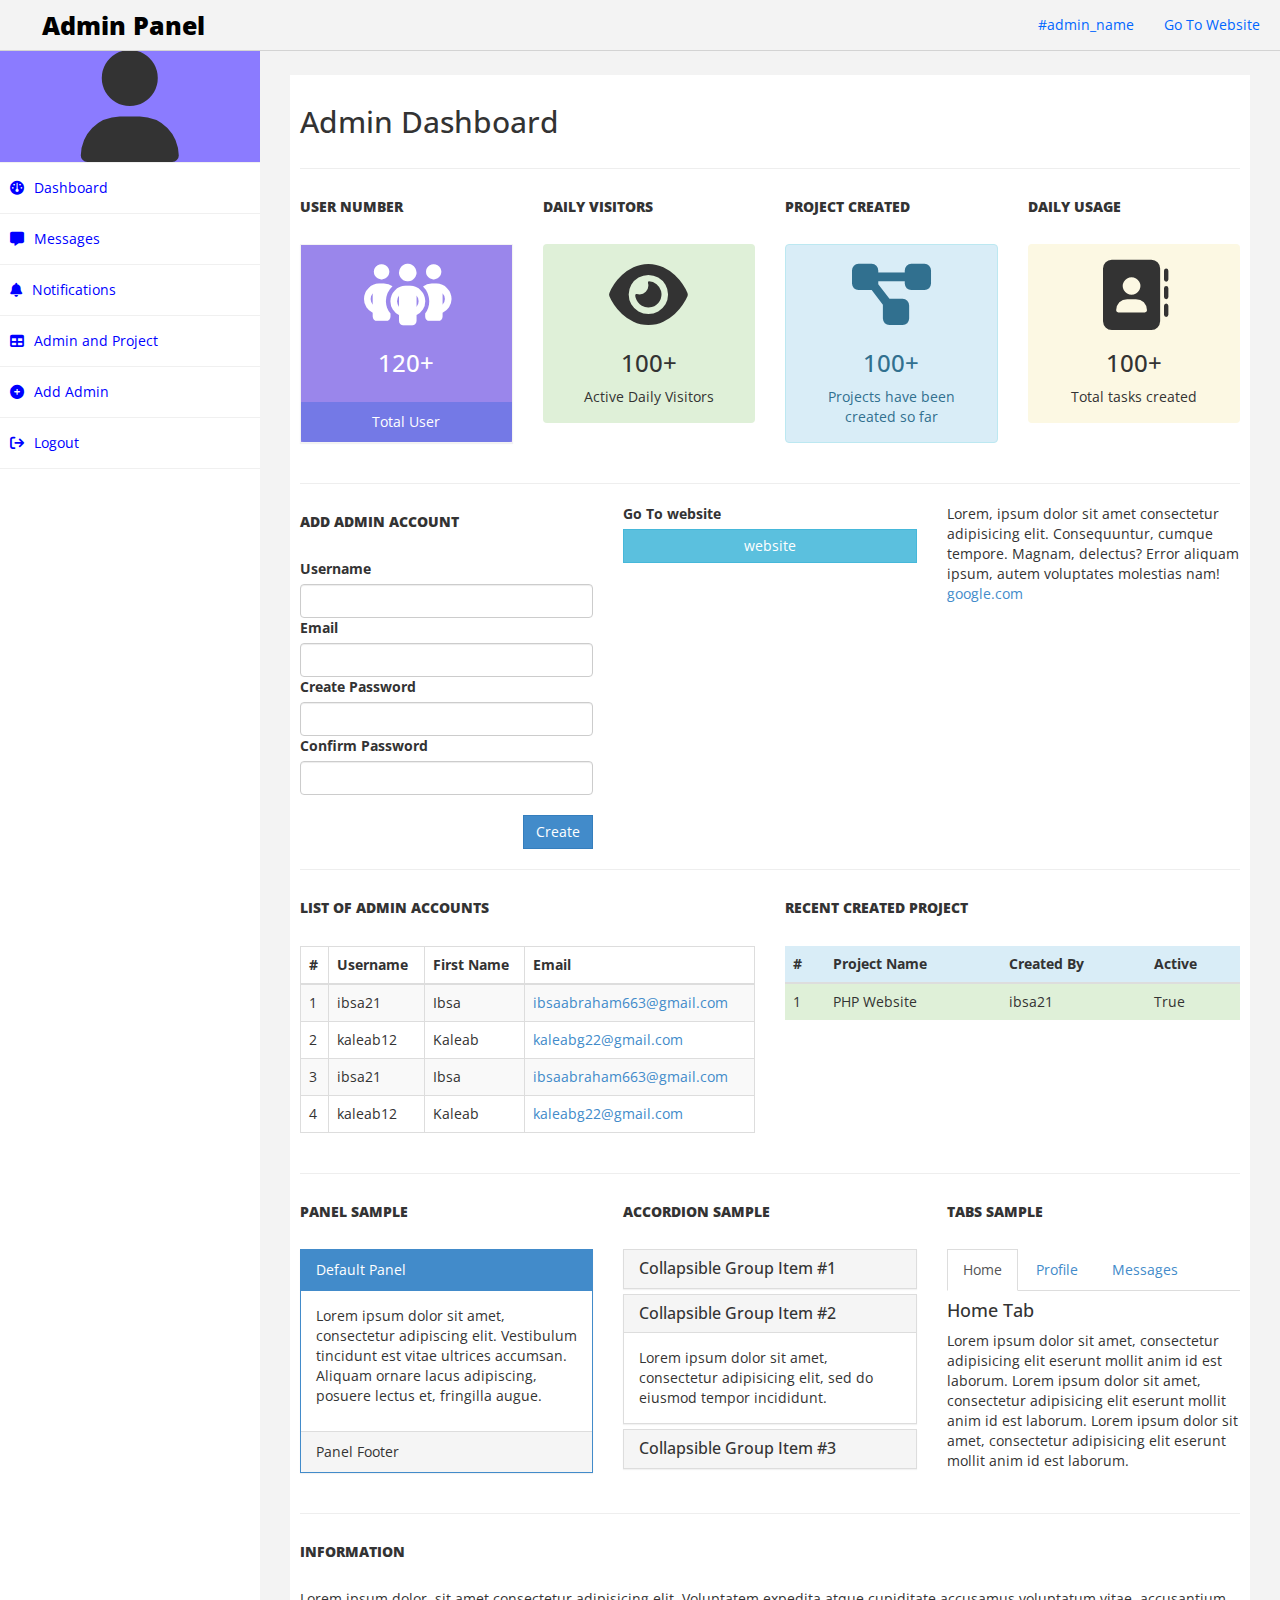
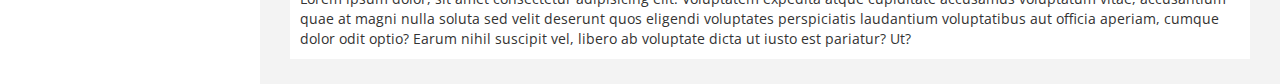
==== templates/admin/admin.html @ ea85d653 "Feat: added admin dashboard" ====
﻿<!DOCTYPE html>
<html xmlns="http://www.w3.org/1999/xhtml">
<head>
    <meta charset="utf-8" />
    <meta name="viewport" content="width=device-width, initial-scale=1.0" />
    <title>Free Bootstrap Admin Template : Two Page</title>
    <!-- BOOTSTRAP STYLES-->
    <link href="assets/css/bootstrap.css" rel="stylesheet" />
    <!-- FONTAWESOME STYLES-->
    <!-- <link href="assets/css/font-awesome.css" rel="stylesheet" /> -->
    <link rel="stylesheet" href="https://cdnjs.cloudflare.com/ajax/libs/font-awesome/6.1.1/css/all.min.css">
    <!-- CUSTOM STYLES-->
    <link href="assets/css/custom.css" rel="stylesheet" />
    <!-- GOOGLE FONTS-->
    <link href='http://fonts.googleapis.com/css?family=Open+Sans' rel='stylesheet' type='text/css' />
</head>
<body>
    <div id="wrapper">
        <div class="navbar navbar-inverse navbar-fixed-top">
            <div class="adjust-nav">
                <div class="navbar-header">
                    <button type="button" class="navbar-toggle" data-toggle="collapse" data-target=".sidebar-collapse">
                        <span class="icon-bar"></span>
                        <span class="icon-bar"></span>
                        <span class="icon-bar"></span>
                    </button>
                    <a class="navbar-brand" href="#"><i class="fa fa-square-o "></i>&nbsp;Admin Panel</a>
                </div>
                <div class="navbar-collapse collapse">
                    <ul class="nav navbar-nav navbar-right">
                        <li><a href="#admin_name">#admin_name</a></li>
                        <li><a href="#">Go To Website</a></li>
                    </ul>
                </div>

            </div>
        </div>
        <!-- /. NAV TOP  -->
        <nav class="navbar-default navbar-side" role="navigation">
            <div class="sidebar-collapse">
                <ul class="nav" id="main-menu">                    
                    <li class="text-center user-image-back">
                        <i class="fa-solid fa-user fa-8x"></i>                     
                    </li>


                    <li>
                        <a href="index.html"><i class="fa-solid fa-gauge"></i>Dashboard</a>
                    </li>
                    <li>
                        <a href="#messages"><i class="fa-solid fa-message"></i>Messages</a>
                    </li>
                    <li>
                        <a href="#notificaions"><i class="fa-solid fa-bell"></i>Notifications</a>
                    </li>
                    <li>
                        <a href="#admin_project_list"><i class="fa fa-table "></i>Admin and Project</a>
                    </li>
                    <li>
                        <a href="#add_admin"><i class="fa-solid fa-circle-plus"></i>Add Admin </a>
                    </li>
                    <li>
                        <a href="blank.html"><i class="fa-solid fa-arrow-right-from-bracket"></i>Logout</a>
                    </li>
                </ul>
            </div>
        </nav>

        <!-- /. NAV SIDE  -->
        <div id="page-wrapper">
            <div id="page-inner">
                <div class="row">
                    <div class="col-md-12">
                        <h2>Admin Dashboard</h2>
                    </div>
                </div>
                <!-- /. ROW  -->
                <hr />
                <div class="row">
                    <div class="col-md-3 col-sm-3 col-xs-6" id="dashboard">
                        <h5>User Number</h5>
                        <div class="panel panel-primary text-center no-boder bg-color-blue">
                            <div class="panel-body">
                                <i class="fa fa-bar-chart-o fa-5x"></i>
                                <i class="fa-solid fa-people-group fa-5x"></i>
                                <h3>120+</h3>
                            </div>
                            <div class="panel-footer back-footer-blue">
                                Total User
                            
                            </div>
                        </div>
                    </div>
                    <div class="col-md-3 col-sm-3 col-xs-6" id="daily_visitors">
                        <h5>Daily Visitors</h5>
                            <div class="alert bg-success text-center">
                                <i class="fa-solid fa-eye fa-5x"></i>
                                <h3> 100+ </h3>
                                Active Daily Visitors
                            </div>
                    </div>
                    <div class="col-md-3 col-sm-3 col-xs-6" id="project_created">
                        <h5>Project Created</h5>
                        <div class="alert alert-info text-center">
                            <i class="fa-solid fa-diagram-project fa-5x"></i>
                            <h3> 100+ </h3>
                            Projects have been created so far
                        </div>
                    </div>
                    <div class="col-md-3 col-sm-3 col-xs-6" id="daily_usage">
                        <h5>Daily Usage</h5>
                        <div class="alert bg-warning text-center">
                            <i class="fa-solid fa-address-book fa-5x"></i>
                            <h3> 100+ </h3>
                            Total tasks created
                        </div>
                    </div>
                </div>
                <!-- /. ROW  -->
                <hr />
                <div class="row">
                    <div class="col-md-4" id="add_admin">
                        <h5>Add Admin Account</h5>
                        <div class="form-group">
                            <label>Username</label>
                            <input class="form-control" name="admin_username" required />
                            <label for="">Email</label>
                            <input type="text" class="form-control" name="admin_email" required>
                            <label for="">Create Password</label>
                            <input type="password" class="form-control" name = "admin_password" required>
                            <label for="">Confirm Password</label>
                            <input type="password" class="form-control" name="confirm_passwrod" required><br>
                            <input type="submit" class="btn btn-primary" style="float: right;" value="Create">
                        </div>
                    </div>
                    <div class="col-md-4">
                        <label>Go To website</label>
                        <a href="blank.html" target="_blank" class="btn btn-info btn-block">website</a>
                    </div>

                    <div class="col-md-4">
                        Lorem, ipsum dolor sit amet consectetur adipisicing elit. Consequuntur, cumque tempore. Magnam, delectus? Error aliquam ipsum, autem voluptates molestias nam!
                        <a href="www.google.com">google.com</a>
                    </div>
                </div>
                <hr />

                <div class="row" id="admin_project_list">
                    <div class="col-md-6">
                        <h5>List of Admin Accounts</h5>
                        <table class="table table-striped table-bordered table-hover">
                            <thead>
                                <tr>
                                    <th>#</th>
                                    <th>Username</th>
                                    <th>First Name</th>
                                    <th>Email</th>
                                </tr>
                            </thead>
                            <tbody>
                                <tr>
                                    <td>1</td>
                                    <td>ibsa21</td>
                                    <td>Ibsa</td>
                                    <td><a href="mailto:ibsaabraham663@gmail.com">ibsaabraham663@gmail.com</a></td>
                                </tr>
                                <tr>
                                    <td>2</td>
                                    <td>kaleab12</td>
                                    <td>Kaleab</td>
                                    <td><a href="kaleabg22@gmail.com">kaleabg22@gmail.com</a></td>
                                </tr>
                                <tr>
                                    <td>3</td>
                                    <td>ibsa21</td>
                                    <td>Ibsa</td>
                                    <td><a href="mailto:ibsaabraham663@gmail.com">ibsaabraham663@gmail.com</a></td>
                                </tr>
                                <tr>
                                    <td>4</td>
                                    <td>kaleab12</td>
                                    <td>Kaleab</td>
                                    <td><a href="kaleabg22@gmail.com">kaleabg22@gmail.com</a></td>
                                </tr>
                            </tbody>
                        </table>

                    </div>
                    <div class="col-md-6">
                        <h5>Recent Created Project</h5>
                        <div class="table-responsive">
                            <table class="table">
                                <thead>
                                    <tr class="info">
                                        <th>#</th>
                                        <th>Project Name</th>
                                        <th>Created By</th>
                                        <th>Active</th>
                                    </tr>
                                </thead>
                                <tbody>
                                    <tr class="success">
                                        <td>1</td>
                                        <td>PHP Website</td>
                                        <td>ibsa21</td>
                                        <td>True</td>
                                    </tr>
                                </tbody>
                            </table>
                        </div>
                    </div>
                </div>
                <!-- /. ROW  -->
                <hr />


                <div class="row">
                    <div class="col-md-4">
                        <h5>Panel Sample</h5>
                        <div class="panel panel-primary">
                            <div class="panel-heading">
                                Default Panel
                            </div>
                            <div class="panel-body">
                                <p>Lorem ipsum dolor sit amet, consectetur adipiscing elit. Vestibulum tincidunt est vitae ultrices accumsan. Aliquam ornare lacus adipiscing, posuere lectus et, fringilla augue.</p>
                            </div>
                            <div class="panel-footer">
                                Panel Footer
                            </div>
                        </div>
                    </div>
                    <div class="col-md-4">
                        <h5>Accordion Sample</h5>
                        <div class="panel-group" id="accordion">
                            <div class="panel panel-default">
                                <div class="panel-heading">
                                    <h4 class="panel-title">
                                        <a data-toggle="collapse" data-parent="#accordion" href="#collapseOne" class="collapsed">Collapsible Group Item #1</a>
                                    </h4>
                                </div>
                                <div id="collapseOne" class="panel-collapse collapse" style="height: 0px;">
                                    <div class="panel-body">
                                        Lorem ipsum dolor sit amet, consectetur adipisicing elit, sed do eiusmod tempor incididunt.
                                    </div>
                                </div>
                            </div>
                            <div class="panel panel-default">
                                <div class="panel-heading">
                                    <h4 class="panel-title">
                                        <a data-toggle="collapse" data-parent="#accordion" href="#collapseTwo">Collapsible Group Item #2</a>
                                    </h4>
                                </div>
                                <div id="collapseTwo" class="panel-collapse in" style="height: auto;">
                                    <div class="panel-body">
                                        Lorem ipsum dolor sit amet, consectetur adipisicing elit, sed do eiusmod tempor incididunt.

                                    </div>
                                </div>
                            </div>
                            <div class="panel panel-default">
                                <div class="panel-heading">
                                    <h4 class="panel-title">
                                        <a data-toggle="collapse" data-parent="#accordion" href="#collapseThree" class="collapsed">Collapsible Group Item #3</a>
                                    </h4>
                                </div>
                                <div id="collapseThree" class="panel-collapse collapse">
                                  

                                        <div class="panel-body">
                                             Lorem ipsum dolor sit amet, consectetur adipisicing elit, sed do eiusmod tempor incididunt.
                                        </div>
                                </div>
                            </div>
                        </div>
                    </div>
                    <div class="col-md-4">
                        <h5>Tabs Sample</h5>
                        <ul class="nav nav-tabs">
                            <li class="active"><a href="#home" data-toggle="tab">Home</a>
                            </li>
                            <li class=""><a href="#profile" data-toggle="tab">Profile</a>
                            </li>
                            <li class=""><a href="#messages" data-toggle="tab">Messages</a>
                            </li>

                        </ul>
                        <div class="tab-content">
                            <div class="tab-pane fade active in" id="home">
                                <h4>Home Tab</h4>
                                <p>
                                    Lorem ipsum dolor sit amet, consectetur adipisicing elit eserunt mollit anim id est laborum.
                                        Lorem ipsum dolor sit amet, consectetur adipisicing elit eserunt mollit anim id est laborum.
                                        Lorem ipsum dolor sit amet, consectetur adipisicing elit eserunt mollit anim id est laborum.
                                </p>
                            </div>
                            <div class="tab-pane fade" id="profile">
                                <h4>Profile Tab</h4>
                                <p>
                                    Lorem ipsum dolor sit amet, consectetur adipisicing elit eserunt mollit anim id est laborum.
                                        Lorem ipsum dolor sit amet, consectetur adipisicing elit eserunt mollit anim id est laborum.
                                        Lorem ipsum dolor sit amet, consectetur adipisicing elit eserunt mollit anim id est laborum.
                                </p>

                            </div>
                            <div class="tab-pane fade" id="messages">
                                <h4>Messages Tab</h4>
                                <p >
                                    Lorem ipsum dolor sit amet, consectetur adipisicing elit eserunt mollit anim id est laborum.
                                        Lorem ipsum dolor sit amet, consectetur adipisicing elit eserunt mollit anim id est laborum.
                                        Lorem ipsum dolor sit amet, consectetur adipisicing elit eserunt mollit anim id est laborum.
                                </p>

                            </div>

                        </div>
                    </div>

                </div>
                <!-- /. ROW  -->
                <hr />
                  <div class="row">
                    <div class="col-md-12">
                        <h5>Information</h5>
                        Lorem ipsum dolor, sit amet consectetur adipisicing elit. Voluptatem expedita atque cupiditate accusamus voluptatum vitae, accusantium quae at magni nulla soluta sed velit deserunt quos eligendi voluptates perspiciatis laudantium voluptatibus aut officia aperiam, cumque dolor odit optio? Earum nihil suscipit vel, libero ab voluptate dicta ut iusto est pariatur? Ut?
                    </div>
                </div>
                <!-- /. ROW  -->

            </div>
            <!-- /. PAGE INNER  -->
        </div>
        <!-- /. PAGE WRAPPER  -->
    </div>
    <!-- /. WRAPPER  -->

    <script src="assets/js/jquery-1.10.2.js"></script>
    <!-- BOOTSTRAP SCRIPTS -->
    <script src="assets/js/bootstrap.min.js"></script>
    <!-- METISMENU SCRIPTS -->
    <script src="assets/js/jquery.metisMenu.js"></script>
    <!-- CUSTOM SCRIPTS -->
    <script src="assets/js/custom.js"></script>


</body>
</html>
---- templates/admin/assets/css/custom.css ----
body {
    font-family: 'Open Sans', sans-serif;
}

#wrapper {
    width: 100%;
    margin-top: 50px;
}

#page-wrapper {
    padding: 15px 15px;
    min-height: 600px;
    background: #F3F3F3;

}

#page-inner {
    width: 100%;
    margin: 10px 20px 10px 0px;
    background-color: #fff !important;
    padding: 10px;
    min-height: 1200px;
}

.text-center {
    text-align: center;
}

.user-image-back {
    background-color: #8B7BFF;
}

h5,
.h5 {
    font-size: 14px;
    font-weight: 900;
    text-transform: uppercase;
    padding-bottom: 20px;
}


/* styling menu */
.navbar-inverse .navbar-nav>li>a {
    color: #06F;
}

.navbar-inverse .navbar-nav>li>a:hover,
.navbar-inverse .navbar-nav>li>a:focus {
    color: #06F;
}

.arrow {
    float: right;
}

.fa.arrow:before {
    content: "\f104";
}

.active>a>.fa.arrow:before {
    content: "\f107";
}


.nav-second-level li,
.nav-third-level li {
    border-bottom: none !important;
}

.nav-second-level li a {
    padding-left: 37px;
}

.nav-third-level li a {
    padding-left: 55px;
}

.sidebar-collapse,
.sidebar-collapse .nav {
    background: none;
}

.sidebar-collapse .nav {
    padding: 0;
}

.sidebar-collapse .nav>li>a {
    background: #FFFFFF;
    text-shadow: none;
    color: #0000FF;
}

.sidebar-collapse>.nav>li>a {
    padding: 15px 10px;
}

.sidebar-collapse>.nav>li {
    border-bottom: 1px solid rgba(240, 240, 240, 1) !important;
}

.sidebar-collapse .nav>li>a:hover,
.sidebar-collapse .nav>li>a:focus {

    background: #F3F3F3;
    outline: 0;
}

.nav-second-level>li:last-child>a:after,
.nav-third-level>li:last-child>a:after {
    height: 50%;
}

.nav-third-level>li>a:after,
.nav-third-level>li>a:before {
    left: 40px;
}

.navbar-side {
    border: none;
    background-color: #202020;

}

.navbar-inverse {
    background-color: #f3f3f3;
    border-color: #D3D3D3;

}

.navbar-default {
    border: 0px solid #DDDDDD;

}

.navbar-default .navbar-toggle:hover,
.navbar-default .navbar-toggle:focus {
    background-color: #B40101;
}

.navbar-default .navbar-toggle {
    border-color: #fff;
}

.navbar-default .navbar-toggle .icon-bar {
    background-color: #FFF;
}

.nav>li>a>i {
    margin-right: 10px;
}

.navbar-inverse .navbar-brand {
    color: #000000;
    font-size: 25px;
    font-weight: 900;
}

.navbar-inverse .navbar-brand:hover,
.navbar-inverse .navbar-brand:focus {
    color: #000000;
    font-size: 25px;
    font-weight: 900;
}

.navbar-inverse .navbar-toggle {
    border-color: #8B7BFF;
}

.navbar-inverse .navbar-toggle:hover,
.navbar-inverse .navbar-toggle:focus {
    background-color: #8B7BFF;
}

.adjust-nav {
    padding-left: 20px;
    padding-right: 20px;
}

.navbar-toggle {
    background-color: #8B7BFF;
}

/* styling dashboard */
.bg-color-blue {
    background-color: #9A86EB;
    color: #fff;
}

.no-boder {
    border: 1px solid #f3f3f3;
}

.back-footer-blue {
    background-color: #7479E6;
    border-top: 0px solid #fff;
}

/* default bootsrap style changes */
.nav-tabs>li>a {
    -webkit-border-radius: 0px 0px 0px 0px;
    -moz-border-radius: 0px 0px 0px 0px;
    border-radius: 0px 0px 0px 0px;
}

.panel-group .panel {
    border-radius: 0px;
    -webkit-border-radius: 0px;
    -moz-border-radius: 0px;
}

.panel {
    border-radius: 0px;
    -webkit-border-radius: 0px;
    -moz-border-radius: 0px;
}

.panel-heading {
    border-top-left-radius: 0px;
    border-top-right-radius: 0px;
}

.btn {
    border-radius: 0px;
    -webkit-border-radius: 0px;
    -moz-border-radius: 0px;
}

.progress {
    border-radius: 0px;
    -webkit-border-radius: 0px;
    -moz-border-radius: 0px;
}

/* media queries */
@media(min-width:768px) {
    #page-wrapper {
        margin: 0 0 0 260px;
        padding: 15px 30px;
        min-height: 1200px;

    }
    .navbar-side {
        z-index: 1;
        position: absolute;
        width: 260px;
    }
    .navbar {
        border-radius: 0px;
    }
}
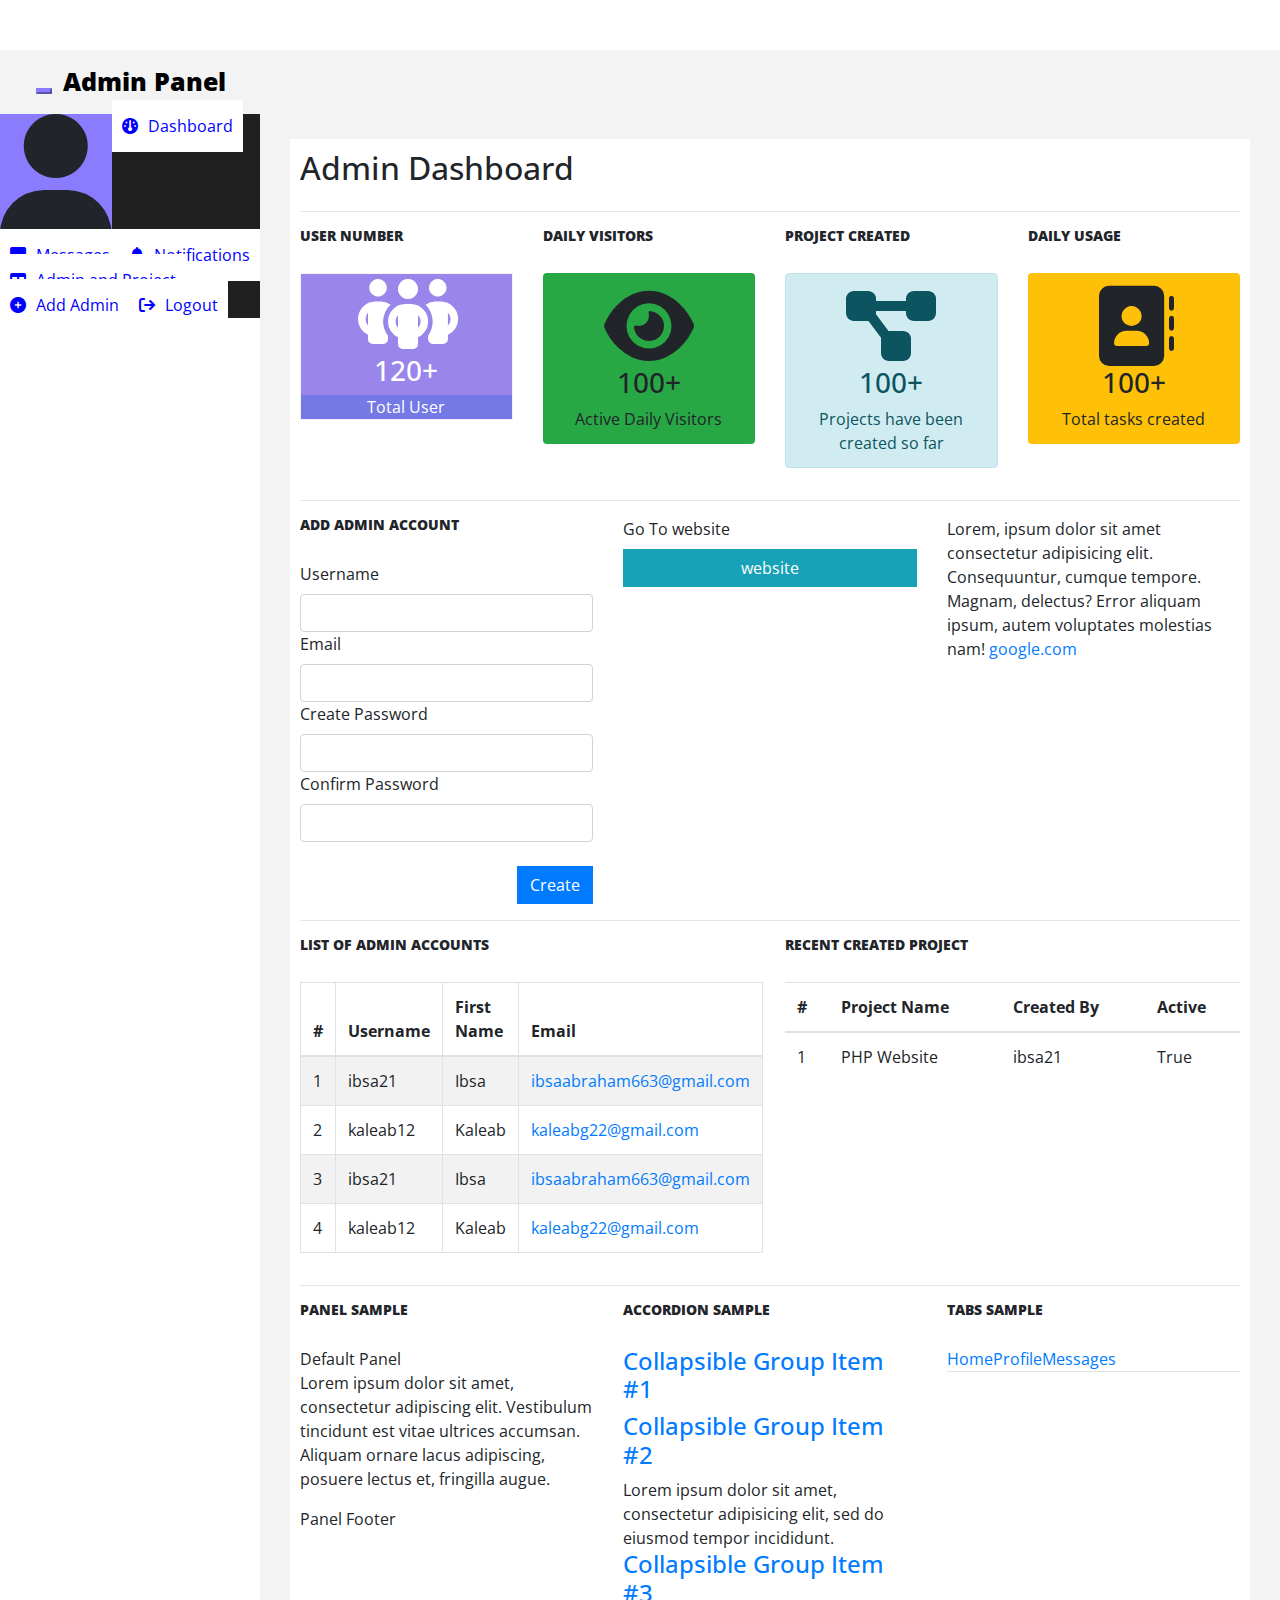
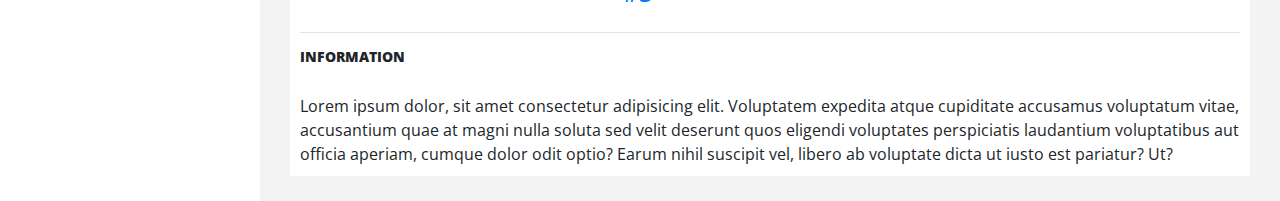
==== commit 1a4b8d1c: "Refactor: File folder move" ====
--- a/templates/admin/admin.html
+++ b/templates/admin/admin.html
@@ -3,14 +3,15 @@
 <head>
     <meta charset="utf-8" />
     <meta name="viewport" content="width=device-width, initial-scale=1.0" />
-    <title>Free Bootstrap Admin Template : Two Page</title>
+    <title>Admin</title>
+
     <!-- BOOTSTRAP STYLES-->
-    <link href="assets/css/bootstrap.css" rel="stylesheet" />
+    <link href="/styles/bootstrap.min.css" rel="stylesheet" />
     <!-- FONTAWESOME STYLES-->
-    <!-- <link href="assets/css/font-awesome.css" rel="stylesheet" /> -->
+    <link href="assets/css/font-awesome.css" rel="stylesheet" />
     <link rel="stylesheet" href="https://cdnjs.cloudflare.com/ajax/libs/font-awesome/6.1.1/css/all.min.css">
     <!-- CUSTOM STYLES-->
-    <link href="assets/css/custom.css" rel="stylesheet" />
+    <link href="/styles/admin/custom.css" rel="stylesheet" />
     <!-- GOOGLE FONTS-->
     <link href='http://fonts.googleapis.com/css?family=Open+Sans' rel='stylesheet' type='text/css' />
 </head>
@@ -333,13 +334,13 @@
     </div>
     <!-- /. WRAPPER  -->
 
-    <script src="assets/js/jquery-1.10.2.js"></script>
+    <script src="/scripts/js/admin_js/bootstrap.min.js"></script>
     <!-- BOOTSTRAP SCRIPTS -->
-    <script src="assets/js/bootstrap.min.js"></script>
+    <script src="/scripts/js/admin_js/bootstrap.min.js"></script>
     <!-- METISMENU SCRIPTS -->
-    <script src="assets/js/jquery.metisMenu.js"></script>
+    <script src="/scripts/js/admin_js/jquery.metisMenu.js"></script>
     <!-- CUSTOM SCRIPTS -->
-    <script src="assets/js/custom.js"></script>
+    <script src="/scripts/js/admin_js/custom.js"></script>
 
 
 </body>
--- a/styles/admin/custom.css
+++ b/styles/admin/custom.css
@@ -0,0 +1,250 @@
+body {
+    font-family: 'Open Sans', sans-serif;
+}
+
+#wrapper {
+    width: 100%;
+    margin-top: 50px;
+}
+
+#page-wrapper {
+    padding: 15px 15px;
+    min-height: 600px;
+    background: #F3F3F3;
+
+}
+
+#page-inner {
+    width: 100%;
+    margin: 10px 20px 10px 0px;
+    background-color: #fff !important;
+    padding: 10px;
+    min-height: 1200px;
+}
+
+.text-center {
+    text-align: center;
+}
+
+.user-image-back {
+    background-color: #8B7BFF;
+}
+
+h5,
+.h5 {
+    font-size: 14px;
+    font-weight: 900;
+    text-transform: uppercase;
+    padding-bottom: 20px;
+}
+
+
+/* styling menu */
+.navbar-inverse .navbar-nav>li>a {
+    color: #06F;
+}
+
+.navbar-inverse .navbar-nav>li>a:hover,
+.navbar-inverse .navbar-nav>li>a:focus {
+    color: #06F;
+}
+
+.arrow {
+    float: right;
+}
+
+.fa.arrow:before {
+    content: "\f104";
+}
+
+.active>a>.fa.arrow:before {
+    content: "\f107";
+}
+
+
+.nav-second-level li,
+.nav-third-level li {
+    border-bottom: none !important;
+}
+
+.nav-second-level li a {
+    padding-left: 37px;
+}
+
+.nav-third-level li a {
+    padding-left: 55px;
+}
+
+.sidebar-collapse,
+.sidebar-collapse .nav {
+    background: none;
+}
+
+.sidebar-collapse .nav {
+    padding: 0;
+}
+
+.sidebar-collapse .nav>li>a {
+    background: #FFFFFF;
+    text-shadow: none;
+    color: #0000FF;
+}
+
+.sidebar-collapse>.nav>li>a {
+    padding: 15px 10px;
+}
+
+.sidebar-collapse>.nav>li {
+    border-bottom: 1px solid rgba(240, 240, 240, 1) !important;
+}
+
+.sidebar-collapse .nav>li>a:hover,
+.sidebar-collapse .nav>li>a:focus {
+
+    background: #F3F3F3;
+    outline: 0;
+}
+
+.nav-second-level>li:last-child>a:after,
+.nav-third-level>li:last-child>a:after {
+    height: 50%;
+}
+
+.nav-third-level>li>a:after,
+.nav-third-level>li>a:before {
+    left: 40px;
+}
+
+.navbar-side {
+    border: none;
+    background-color: #202020;
+
+}
+
+.navbar-inverse {
+    background-color: #f3f3f3;
+    border-color: #D3D3D3;
+
+}
+
+.navbar-default {
+    border: 0px solid #DDDDDD;
+
+}
+
+.navbar-default .navbar-toggle:hover,
+.navbar-default .navbar-toggle:focus {
+    background-color: #B40101;
+}
+
+.navbar-default .navbar-toggle {
+    border-color: #fff;
+}
+
+.navbar-default .navbar-toggle .icon-bar {
+    background-color: #FFF;
+}
+
+.nav>li>a>i {
+    margin-right: 10px;
+}
+
+.navbar-inverse .navbar-brand {
+    color: #000000;
+    font-size: 25px;
+    font-weight: 900;
+}
+
+.navbar-inverse .navbar-brand:hover,
+.navbar-inverse .navbar-brand:focus {
+    color: #000000;
+    font-size: 25px;
+    font-weight: 900;
+}
+
+.navbar-inverse .navbar-toggle {
+    border-color: #8B7BFF;
+}
+
+.navbar-inverse .navbar-toggle:hover,
+.navbar-inverse .navbar-toggle:focus {
+    background-color: #8B7BFF;
+}
+
+.adjust-nav {
+    padding-left: 20px;
+    padding-right: 20px;
+}
+
+.navbar-toggle {
+    background-color: #8B7BFF;
+}
+
+/* styling dashboard */
+.bg-color-blue {
+    background-color: #9A86EB;
+    color: #fff;
+}
+
+.no-boder {
+    border: 1px solid #f3f3f3;
+}
+
+.back-footer-blue {
+    background-color: #7479E6;
+    border-top: 0px solid #fff;
+}
+
+/* default bootsrap style changes */
+.nav-tabs>li>a {
+    -webkit-border-radius: 0px 0px 0px 0px;
+    -moz-border-radius: 0px 0px 0px 0px;
+    border-radius: 0px 0px 0px 0px;
+}
+
+.panel-group .panel {
+    border-radius: 0px;
+    -webkit-border-radius: 0px;
+    -moz-border-radius: 0px;
+}
+
+.panel {
+    border-radius: 0px;
+    -webkit-border-radius: 0px;
+    -moz-border-radius: 0px;
+}
+
+.panel-heading {
+    border-top-left-radius: 0px;
+    border-top-right-radius: 0px;
+}
+
+.btn {
+    border-radius: 0px;
+    -webkit-border-radius: 0px;
+    -moz-border-radius: 0px;
+}
+
+.progress {
+    border-radius: 0px;
+    -webkit-border-radius: 0px;
+    -moz-border-radius: 0px;
+}
+
+/* media queries */
+@media(min-width:768px) {
+    #page-wrapper {
+        margin: 0 0 0 260px;
+        padding: 15px 30px;
+        min-height: 1200px;
+
+    }
+    .navbar-side {
+        z-index: 1;
+        position: absolute;
+        width: 260px;
+    }
+    .navbar {
+        border-radius: 0px;
+    }
+}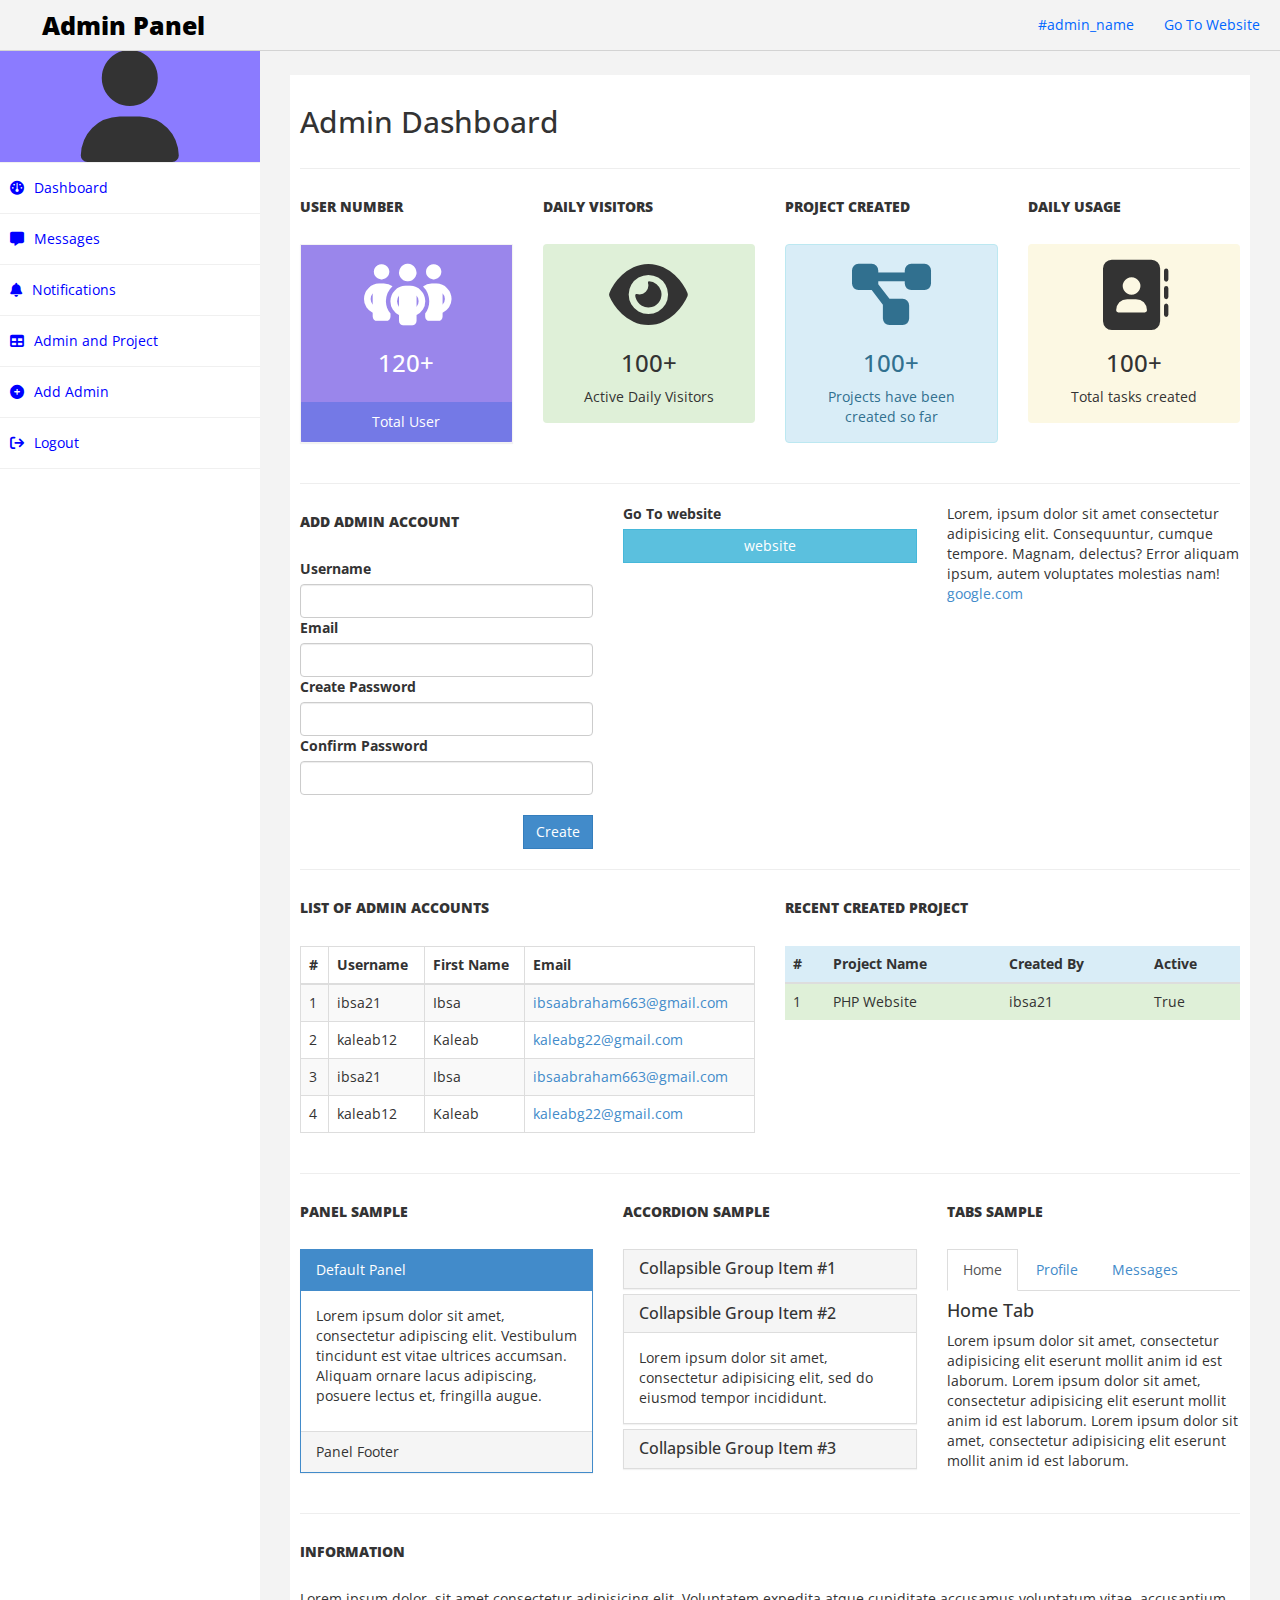
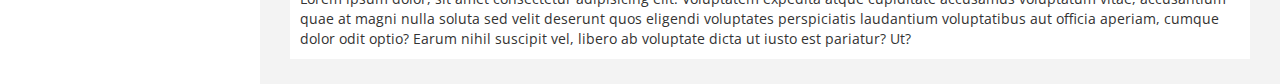
==== commit 3d52cdce: "Fix: added correct file path" ====
--- a/templates/admin/admin.html
+++ b/templates/admin/admin.html
@@ -1,14 +1,13 @@
 ﻿<!DOCTYPE html>
-<html xmlns="http://www.w3.org/1999/xhtml">
+<html>
 <head>
     <meta charset="utf-8" />
     <meta name="viewport" content="width=device-width, initial-scale=1.0" />
     <title>Admin</title>
-
     <!-- BOOTSTRAP STYLES-->
-    <link href="/styles/bootstrap.min.css" rel="stylesheet" />
+    <link href="/styles/admin/bootstrap.css" rel="stylesheet" />
     <!-- FONTAWESOME STYLES-->
-    <link href="assets/css/font-awesome.css" rel="stylesheet" />
+    <!-- <link href="assets/css/font-awesome.css" rel="stylesheet" /> -->
     <link rel="stylesheet" href="https://cdnjs.cloudflare.com/ajax/libs/font-awesome/6.1.1/css/all.min.css">
     <!-- CUSTOM STYLES-->
     <link href="/styles/admin/custom.css" rel="stylesheet" />
@@ -334,14 +333,14 @@
     </div>
     <!-- /. WRAPPER  -->
 
-    <script src="/scripts/js/admin_js/bootstrap.min.js"></script>
+    <script src="/scripts/js/jquery.min.js"></script>
     <!-- BOOTSTRAP SCRIPTS -->
-    <script src="/scripts/js/admin_js/bootstrap.min.js"></script>
+    <script src="/scripts/js/admin_js/custom.js"></script>
     <!-- METISMENU SCRIPTS -->
     <script src="/scripts/js/admin_js/jquery.metisMenu.js"></script>
     <!-- CUSTOM SCRIPTS -->
-    <script src="/scripts/js/admin_js/custom.js"></script>
+    <script src="/scripts/js/bootstrap.min.js"></script>
 
 
 </body>
-</html>
+</html>